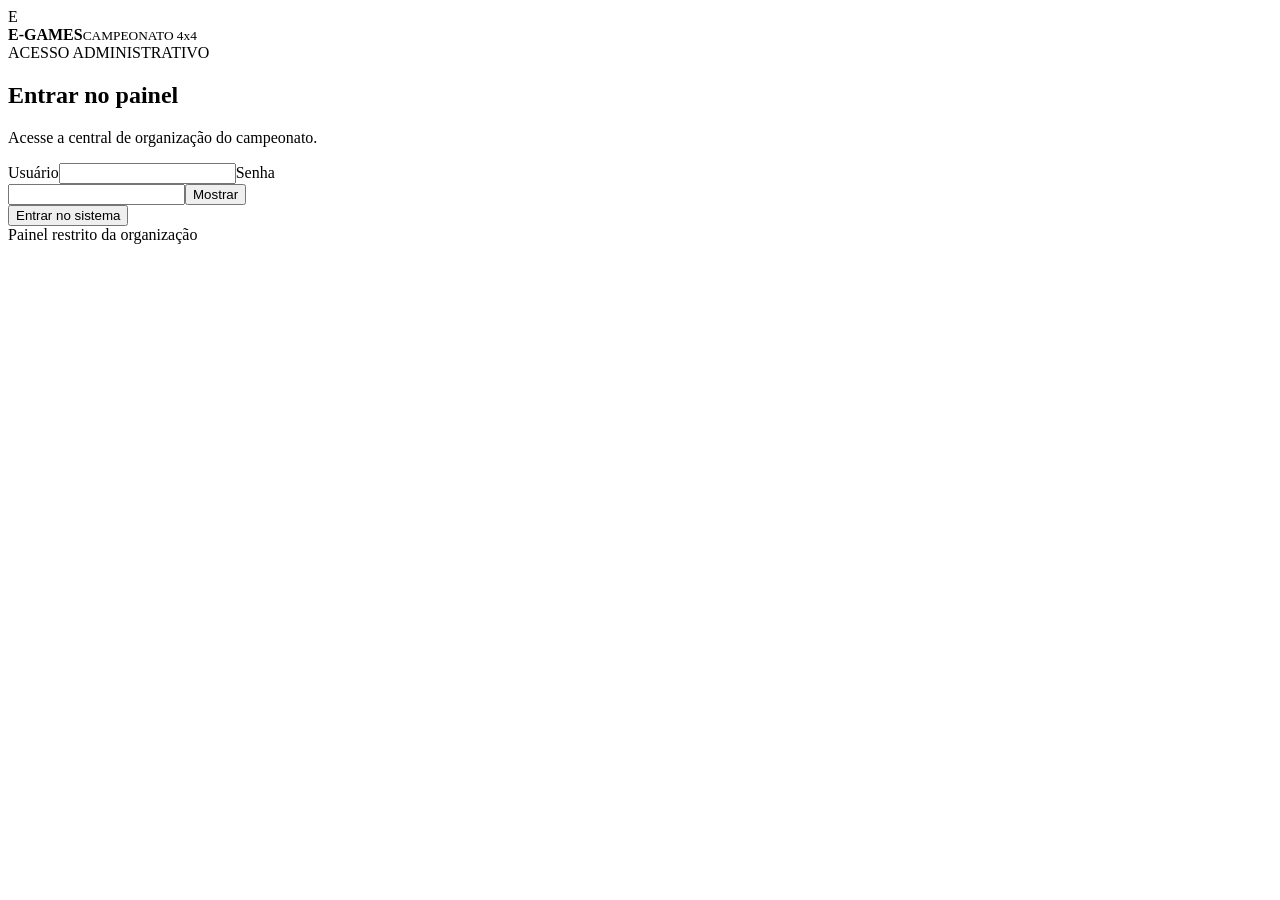
==== login.html @ 24687e77 "Add files via upload" ====
<!DOCTYPE html><html lang="pt-BR"><head><meta charset="UTF-8"><meta name="viewport" content="width=device-width,initial-scale=1.0"><title>Login | E-Games</title><link rel="stylesheet" href="css/style.css"></head><body class="login-page"><main class="login-shell"><section class="login-card"><div class="login-brand"><div class="brand-mark">E</div><div><strong>E-GAMES</strong><small>CAMPEONATO 4x4</small></div></div><div class="login-heading"><span>ACESSO ADMINISTRATIVO</span><h1>Entrar no painel</h1><p>Acesse a central de organização do campeonato.</p></div><form id="loginForm" class="login-form"><label>Usuário<input id="username" type="text" autocomplete="username" required></label><label>Senha<div class="password-wrap"><input id="password" type="password" autocomplete="current-password" required><button type="button" id="togglePassword">Mostrar</button></div></label><div id="loginError" class="login-error"></div><button class="login-submit">Entrar no sistema</button></form><div class="login-footer">Painel restrito da organização</div></section></main><script src="js/app.js"></script></body></html>
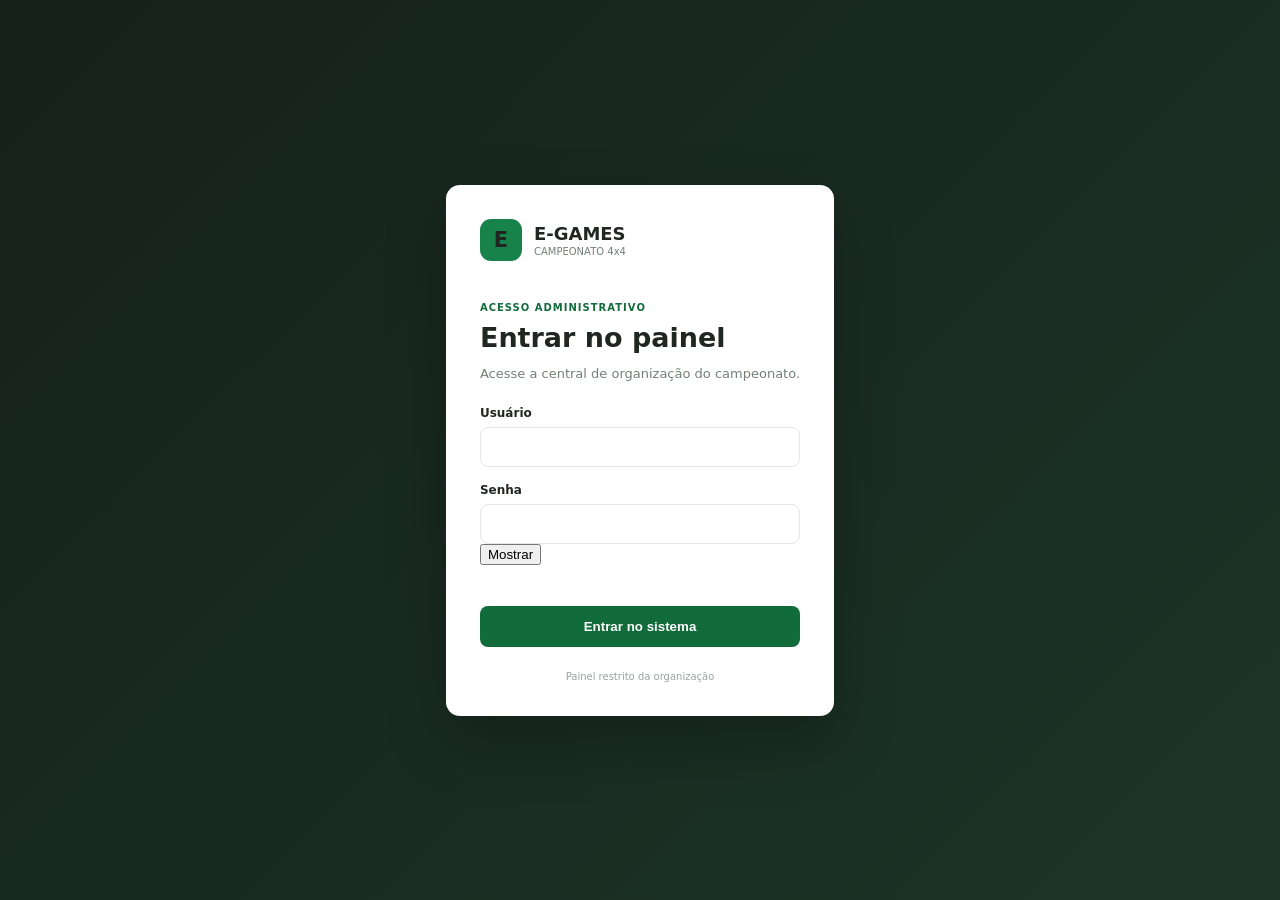
==== commit 5ada1b55: "Atualiza o site" ====
--- a/login.html
+++ b/login.html
@@ -1 +1 @@
-<!DOCTYPE html><html lang="pt-BR"><head><meta charset="UTF-8"><meta name="viewport" content="width=device-width,initial-scale=1.0"><title>Login | E-Games</title><link rel="stylesheet" href="css/style.css"></head><body class="login-page"><main class="login-shell"><section class="login-card"><div class="login-brand"><div class="brand-mark">E</div><div><strong>E-GAMES</strong><small>CAMPEONATO 4x4</small></div></div><div class="login-heading"><span>ACESSO ADMINISTRATIVO</span><h1>Entrar no painel</h1><p>Acesse a central de organização do campeonato.</p></div><form id="loginForm" class="login-form"><label>Usuário<input id="username" type="text" autocomplete="username" required></label><label>Senha<div class="password-wrap"><input id="password" type="password" autocomplete="current-password" required><button type="button" id="togglePassword">Mostrar</button></div></label><div id="loginError" class="login-error"></div><button class="login-submit">Entrar no sistema</button></form><div class="login-footer">Painel restrito da organização</div></section></main><script src="js/app.js"></script></body></html>
+<!DOCTYPE html><html lang="pt-BR"><head><meta charset="UTF-8"><meta name="viewport" content="width=device-width,initial-scale=1.0"><meta name="theme-color" content="#18211c"><title>Login | E-Games</title><link rel="stylesheet" href="style.css"></head><body class="login-page"><main class="login-shell"><section class="login-card"><div class="login-brand"><div class="brand-mark">E</div><div><strong>E-GAMES</strong><small>CAMPEONATO 4x4</small></div></div><div class="login-heading"><span>ACESSO ADMINISTRATIVO</span><h1>Entrar no painel</h1><p>Acesse a central de organização do campeonato.</p></div><form id="loginForm" class="login-form"><label>Usuário<input id="username" type="text" autocomplete="username" required></label><label>Senha<div class="password-wrap"><input id="password" type="password" autocomplete="current-password" required><button type="button" id="togglePassword">Mostrar</button></div></label><div id="loginError" class="login-error" role="alert"></div><button class="login-submit">Entrar no sistema</button></form><div class="login-footer">Painel restrito da organização</div></section></main><script src="app.js"></script></body></html>
--- a/style.css
+++ b/style.css
@@ -0,0 +1,2 @@
+:root{--green:#116b3a;--green2:#17834a;--dark:#18211c;--bg:#f4f6f4;--panel:#fff;--line:#e3e8e4;--text:#202722;--muted:#728078;--red:#d84a4a;--orange:#e59b2f;--shadow:0 8px 25px rgba(22,38,29,.06)}*{box-sizing:border-box}body{margin:0;font-family:Inter,system-ui,-apple-system,Segoe UI,Arial,sans-serif;background:var(--bg);color:var(--text)}a{text-decoration:none;color:inherit}.app{display:flex;min-height:100vh}.sidebar{width:250px;background:var(--dark);color:#fff;padding:24px 15px;display:flex;flex-direction:column;position:fixed;inset:0 auto 0 0}.brand{display:flex;align-items:center;gap:12px;padding:2px 10px 28px}.brand-mark{width:42px;height:42px;border-radius:11px;background:var(--green2);display:grid;place-items:center;font-weight:900;font-size:21px}.brand strong{display:block;font-size:16px;letter-spacing:.7px}.brand small{display:block;color:#aab7af;font-size:10px;margin-top:2px}.menu-label{font-size:10px;color:#7f8c84;font-weight:800;letter-spacing:1px;padding:0 12px 10px}.nav{display:flex;flex-direction:column;gap:4px}.nav a{display:flex;align-items:center;gap:13px;color:#b7c1ba;padding:12px 13px;border-radius:9px;font-size:14px}.nav a:first-letter{font-size:17px}.nav a.active,.nav a:hover{background:#26332b;color:#fff}.nav a.active{box-shadow:inset 3px 0 var(--green2)}.nav a span{font-size:13px}.sidebar-bottom{margin-top:auto;color:#92a097;font-size:11px;border-top:1px solid #2b352f;padding:16px 8px;display:flex;align-items:center;gap:7px}.online-dot{width:7px;height:7px;border-radius:50%;background:#4bc477;display:inline-block}.sidebar-bottom button{margin-left:auto;background:none;border:0;color:#aeb9b2;cursor:pointer}.main{margin-left:250px;width:calc(100% - 250px);min-width:0}.topbar{background:#fff;border-bottom:1px solid var(--line);padding:25px 32px;display:flex;align-items:center;justify-content:space-between;gap:20px}.breadcrumb{font-size:11px;color:#99a39d;margin-bottom:7px}.topbar h1{margin:0;font-size:25px}.topbar p{margin:6px 0 0;color:var(--muted);font-size:13px}.profile{display:flex;align-items:center;gap:10px}.profile-avatar{width:38px;height:38px;border-radius:50%;background:#e4efe8;color:var(--green);display:grid;place-items:center;font-weight:800}.profile strong,.profile small{display:block}.profile small{font-size:11px;color:var(--muted);margin-top:2px}.content{padding:25px 32px;max-width:1400px}.stats-grid{display:grid;grid-template-columns:repeat(4,1fr);gap:15px}.stat-card,.mini-card,.panel{background:#fff;border:1px solid var(--line);border-radius:10px;box-shadow:var(--shadow)}.stat-card{padding:19px;display:flex;gap:14px;align-items:center}.stat-icon{width:42px;height:42px;border-radius:9px;background:#e8f3ec;color:var(--green);display:grid;place-items:center;font-weight:800}.stat-card span,.stat-card small,.mini-card span{display:block;color:var(--muted);font-size:11px}.stat-card strong{display:block;font-size:24px;margin:3px 0}.dashboard-grid{display:grid;grid-template-columns:1.3fr .9fr;gap:18px;margin-top:18px}.panel{overflow:hidden;margin-top:18px}.dashboard-grid .panel{margin-top:0}.panel-head,.toolbar{padding:18px 20px;border-bottom:1px solid var(--line);display:flex;align-items:center;justify-content:space-between;gap:15px}.panel-head h2,.toolbar h2{font-size:16px;margin:0}.panel-head p,.toolbar p{font-size:11px;color:var(--muted);margin:4px 0 0}.link{color:var(--green);font-size:12px;font-weight:800}.list{padding:8px 20px}.list-row{display:flex;justify-content:space-between;gap:10px;padding:13px 0;border-bottom:1px solid #eef1ef;font-size:12px}.list-row:last-child{border-bottom:0}.quick-actions{padding:20px;display:grid;grid-template-columns:repeat(4,1fr);gap:12px}.quick-actions a{border:1px solid var(--line);border-radius:8px;padding:14px;color:var(--green);font-size:12px;font-weight:800;background:#fafcfb}.page-stats{display:grid;grid-template-columns:repeat(3,1fr);gap:14px;margin-bottom:18px}.mini-card{padding:16px 18px}.mini-card strong{font-size:23px;display:block;margin-top:4px}.search{display:flex;align-items:center;gap:8px;border:1px solid var(--line);border-radius:8px;padding:8px 11px;color:#99a39d;background:#fff}.search input{border:0;outline:0;font:inherit;font-size:12px;min-width:230px}.table-scroll{overflow:auto}table{width:100%;border-collapse:collapse;font-size:12px}th{background:#fafcfb;color:#7b8780;font-size:10px;text-transform:uppercase;letter-spacing:.5px;text-align:left;padding:12px 16px;border-bottom:1px solid var(--line)}td{padding:14px 16px;border-bottom:1px solid #eef1ef}.status{display:inline-block;border-radius:20px;padding:5px 9px;font-size:10px;font-weight:800}.pending{background:#fff4df;color:#a96b00}.approved,.done{background:#e5f5eb;color:#207344}.cancelled{background:#fde8e8;color:#a83232}.btn-primary,.btn-secondary,.btn-danger{border:0;border-radius:8px;padding:10px 14px;font-weight:800;font-size:12px;cursor:pointer}.btn-primary{background:var(--green);color:#fff}.btn-primary:hover{background:#0d5a30}.btn-secondary{background:#edf1ee;color:#405047}.btn-danger{background:#d84a4a;color:#fff}.teams-grid{padding:20px;display:grid;grid-template-columns:repeat(3,1fr);gap:14px}.team-card{border:1px solid var(--line);border-radius:9px;padding:16px;background:#fff}.team-card h3{margin:0 0 7px;font-size:15px}.team-card p{margin:4px 0;color:var(--muted);font-size:11px}.notice-box{background:#e9f4ed;border:1px solid #cfe4d7;border-radius:9px;padding:16px;color:#315a41;font-size:12px}.bracket{display:grid;grid-template-columns:repeat(4,1fr);gap:16px;align-items:start}.round{background:#fff;border:1px solid var(--line);border-radius:10px;overflow:hidden}.round h3{font-size:12px;margin:0;padding:12px 14px;background:#fafcfb;border-bottom:1px solid var(--line)}.match{margin:12px;border:1px solid var(--line);border-radius:8px;padding:12px;font-size:11px}.match strong{display:block}.match .vs{color:var(--muted);margin:6px 0}.form-grid{padding:20px;display:grid;grid-template-columns:repeat(2,1fr);gap:16px}.form-grid label{font-size:11px;color:#657169;font-weight:700}.form-grid input,.form-grid select,.form-grid textarea{display:block;width:100%;margin-top:7px;border:1px solid var(--line);border-radius:8px;padding:11px;outline:0;font:inherit;background:#fff}.full{grid-column:1/-1}.form-actions{padding:0}.danger-panel{padding:20px}.danger-panel h2{font-size:16px;margin:0}.danger-panel p{color:var(--muted);font-size:12px}.notice-list{display:grid;gap:12px}.notice-item{background:#fff;border:1px solid var(--line);border-radius:10px;padding:17px;box-shadow:var(--shadow);display:flex;justify-content:space-between;gap:20px}.notice-item h3{margin:0 0 5px;font-size:15px}.notice-item p{margin:0;color:var(--muted);font-size:12px}.login-page{min-height:100vh;background:linear-gradient(135deg,#15211a,#1d3527);display:grid;place-items:center;padding:20px}.login-card{width:min(430px,100%);background:#fff;border-radius:14px;padding:34px;box-shadow:0 25px 60px rgba(0,0,0,.25)}.login-brand{display:flex;gap:12px;align-items:center;margin-bottom:35px}.login-brand strong{display:block;font-size:18px}.login-brand small{display:block;font-size:10px;color:var(--muted);margin-top:2px}.login-heading span{font-size:10px;color:var(--green);font-weight:900;letter-spacing:1px}.login-heading h1{font-size:27px;margin:7px 0}.login-heading p{color:var(--muted);font-size:13px;margin-bottom:25px}.login-form label{display:block;font-size:12px;font-weight:800;margin-bottom:16px}.login-form input{width:100%;margin-top:7px;border:1px solid var(--line);border-radius:8px;padding:12px;outline:0;font:inherit}.password-wrap{position:relative}.password-wrap input{padding-right:70px}.toggle-password{position:absolute;right:6px;top:6px;border:0;background:transparent;color:var(--green);font-size:11px;font-weight:800;cursor:pointer;padding:7px}.login-submit{width:100%;border:0;border-radius:8px;background:var(--green);color:#fff;padding:13px;font-weight:900;cursor:pointer}.login-error{color:#c33b3b;font-size:11px;min-height:18px;margin-bottom:7px}.login-footer{text-align:center;color:#9aa39e;font-size:10px;margin-top:24px}.modal-backdrop{position:fixed;inset:0;background:rgba(15,25,19,.55);display:grid;place-items:center;padding:20px;z-index:10}.modal{background:#fff;border-radius:12px;width:min(620px,100%);padding:22px;box-shadow:0 25px 70px rgba(0,0,0,.25)}.modal h2{margin:0 0 5px}.modal p{color:var(--muted);font-size:12px}.modal-actions{display:flex;justify-content:flex-end;gap:8px;margin-top:18px}.empty{padding:35px;text-align:center;color:var(--muted);font-size:12px}@media(max-width:1000px){.stats-grid{grid-template-columns:repeat(2,1fr)}.dashboard-grid,.teams-grid{grid-template-columns:1fr}.bracket{grid-template-columns:repeat(2,1fr)}.quick-actions{grid-template-columns:repeat(2,1fr)}}@media(max-width:760px){.sidebar{width:70px;padding:18px 8px}.brand{justify-content:center;padding-bottom:25px}.brand>div:last-child,.menu-label,.nav a span,.sidebar-bottom{display:none}.nav a{justify-content:center}.main{margin-left:70px;width:calc(100% - 70px)}.topbar{padding:20px;align-items:flex-start}.profile{display:none}.content{padding:18px}.stats-grid,.page-stats{grid-template-columns:1fr 1fr}.search input{min-width:100px}.toolbar{align-items:flex-start;flex-direction:column}.form-grid{grid-template-columns:1fr}.bracket{grid-template-columns:1fr}.quick-actions{grid-template-columns:1fr}.topbar h1{font-size:21px}}
+@media(max-width:760px){.notice-toolbar{padding:0 18px 15px}.topbar{position:relative}}
